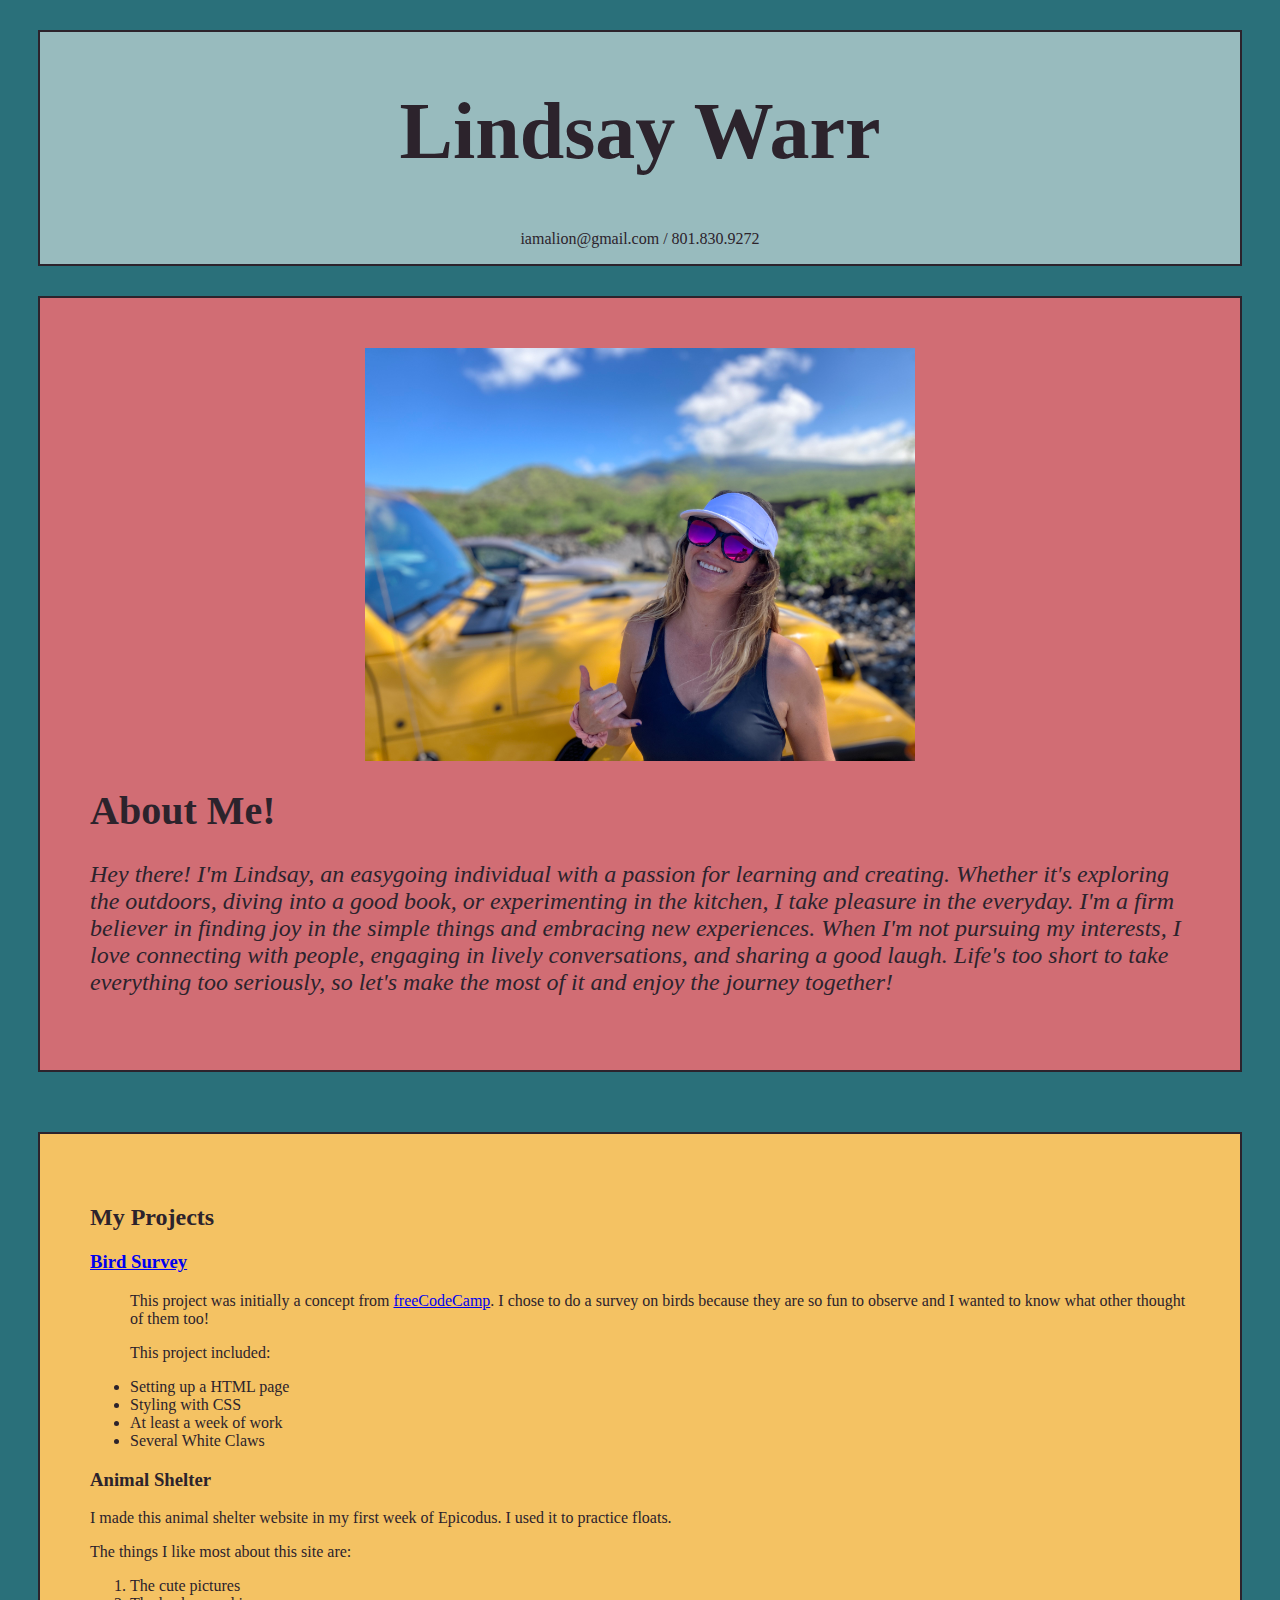
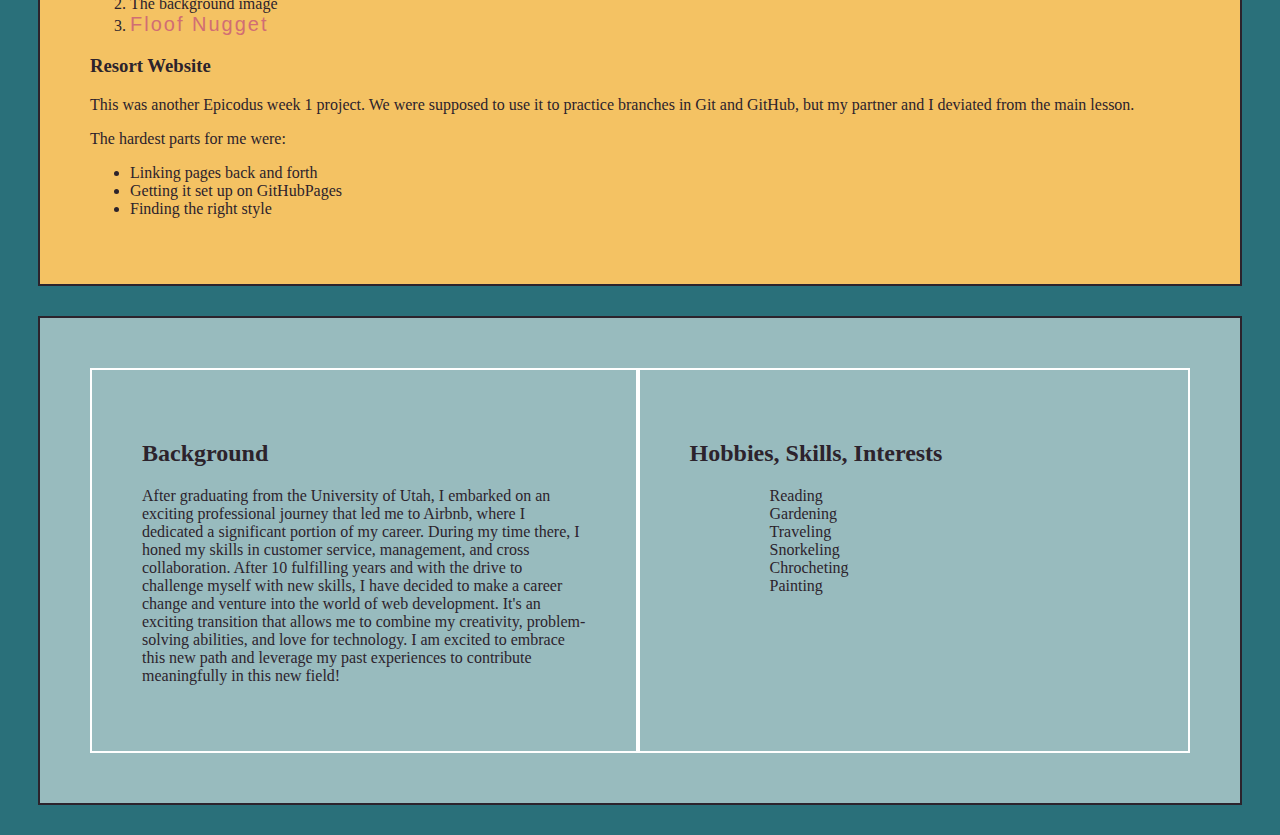
==== index.html @ 1bdfd8fa "Add styling" ====
<!DOCTYPE html>
<html lang="en">
<head>
    <meta charset="UTF-8">
    <link href="css/styles.css" rel="stylesheet" type="text/css">
    <title>Lindsay Warr Portfolio</title>
</head>
<body>
    <div id="header">
        <h1>Lindsay Warr</h1>
        <p>iamalion@gmail.com / 801.830.9272</p>
    </div>
    <div class="aboutme">
        <div class="image">
            <img src="lindsay.jpg" alt="a picture of lindsay standing in front of a yellow jeep" class="center">
        </div>
        <h1>About Me!</h1>
        <p>Hey there! I'm Lindsay, an easygoing individual with a passion for learning and creating. 
            Whether it's exploring the outdoors, diving into a good book, or experimenting in the kitchen, I take pleasure in the everyday. I'm a firm believer in finding joy in the simple things and embracing new experiences. 
            When I'm not pursuing my interests, I love connecting with people, engaging in lively conversations, and sharing a good laugh. Life's too short to take everything too seriously, so let's make the most of it and enjoy the journey together!</p>
    </div>
    <div class="projects">
        <h2>My Projects</h2>
        <div>
            <h3><a href="https://iamalion.github.io/bird-survey/">Bird Survey</a></h3>
            
            <ul class="ul">
                <p class="stuff">This project was initially a concept from <a href=http://www.freeCodeCamp.org>freeCodeCamp</a>. I chose to do a survey on birds because they are so fun to observe and I wanted to know what other thought of them too!</p> <p>This project included:</p>
                <li>Setting up a HTML page</li>
                <li>Styling with CSS</li>
                <li>At least a week of work</li>
                <li>Several White Claws</li>
            
            </ul>
            </div>
        <div>
            <h3><a href="https://iamalion.github.io/animal-shelter/"></a>Animal Shelter</h3>
            <p class="stuff">I made this animal shelter website in my first week of Epicodus. I used it to practice floats.</p>
            <p>The things I like most about this site are:</p>
            <ol class="ol">
                <li>The cute pictures</li>
                <li>The background image</li>
                <li><span class="fancy">Floof Nugget</span></li>
            </ol>
            
        </div>
        <div>
            <h3><a href="https://iamalion.github.io/resort-website/"></a>Resort Website</h3>
            <p class="stuff">This was another Epicodus week 1 project. We were supposed to use it to practice branches in Git and GitHub, but my partner and I deviated from the main lesson.</p>
            <p>The hardest parts for me were:</p>
            <ul class="ul">
                <li>Linking pages back and forth</li>
                <li>Getting it set up on GitHubPages</li>
                <li>Finding the right style</li>
            </ul>        
        </div>
    </div>
    <div class="extra">
        <div class="bottom">
            <h2>Background</h2>
            <p>After graduating from the University of Utah, I embarked on an exciting professional journey that led me to Airbnb, where I dedicated a significant portion of my career. 
                During my time there, I honed my skills in customer service, management, and cross collaboration. After 10 fulfilling years and with the drive to challenge myself with new skills, 
                I have decided to make a career change and venture into the world of web development. It's an exciting transition that allows me to combine my creativity, problem-solving abilities, and love for technology. 
                I am excited to embrace this new path and leverage my past experiences to contribute meaningfully in this new field!</p>
        </div>
        <div class=bottom>
            <h2>Hobbies, Skills, Interests</h2>
            <ul class="ul">
                <ul>Reading</ul>
                <ul>Gardening</ul>
                <ul>Traveling</ul>
                <ul>Snorkeling</ul>
                <ul>Chrocheting</ul>
                <ul>Painting</ul>
            </ul>
        </div>

    </div>
    
</body>
</html>
---- css/styles.css ----
body {
    background-color: #2A707A;
    font-size: 100%;
    color: #2C232C;
    font-family: Cambria, Cochin, Georgia, Times, 'Times New Roman', serif
}
#header {
    border: 2px solid #2C232C;
    margin: 30px;
    background-color: #98BBBE;
}

#header h1 {
    text-align: center;
    font-size: 5em;
    
}
#header p {
    text-align: center;
}

.aboutme {
    border: 2px solid #2C232C;
    background-color: #D16D74;
    padding: 50px;
    margin: 30px;
}

img {
    width: 20%;
}
.center {
    display: block;
    margin-left: auto;
    margin-right: auto;
    width: 50%;
}

.aboutme h1 {
    font-size: 2.5em;
}
.aboutme p {
    font-style: italic;
    font-size: 1.5em;

}
.projects, .column {
    float: left;
}

.projects {
    border: 2px solid #2C232C;
    padding: 50px;
    background-color: #F4C263;
    margin: 30px;

}

.extra {
    border: 2px solid #2C232C;
    margin: 30px;
    display: table;
    padding: 50px;
    background-color: #98BBBE;
}
.bottom {
    border: 2px solid white;
    width: 500px;
    margin: 30px;
    display: table-cell;
    padding: 50px;
}

.fancy {
    color: #D16D74;
    font-family: Impact, Haettenschweiler, 'Arial Narrow Bold', sans-serif;
    font-size: 20px;
    letter-spacing: 2px;;
}

.ul {
    
}
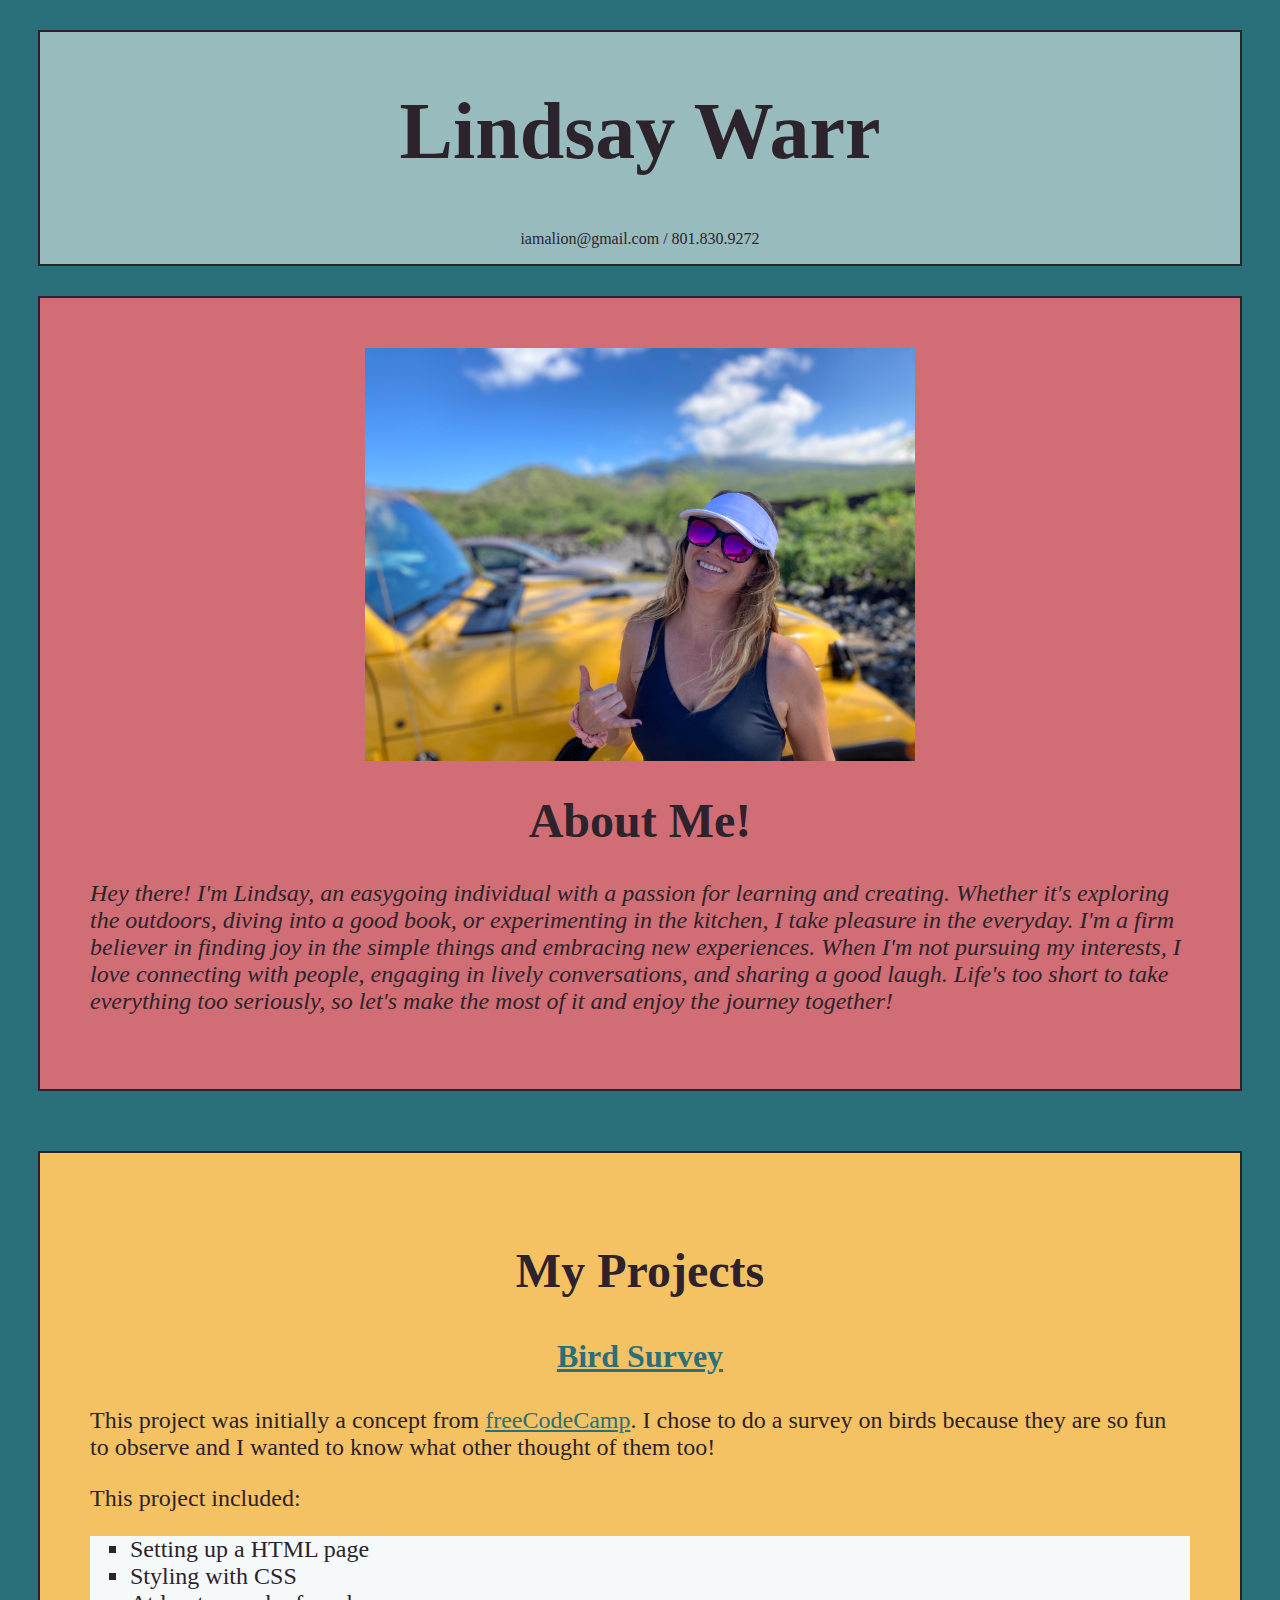
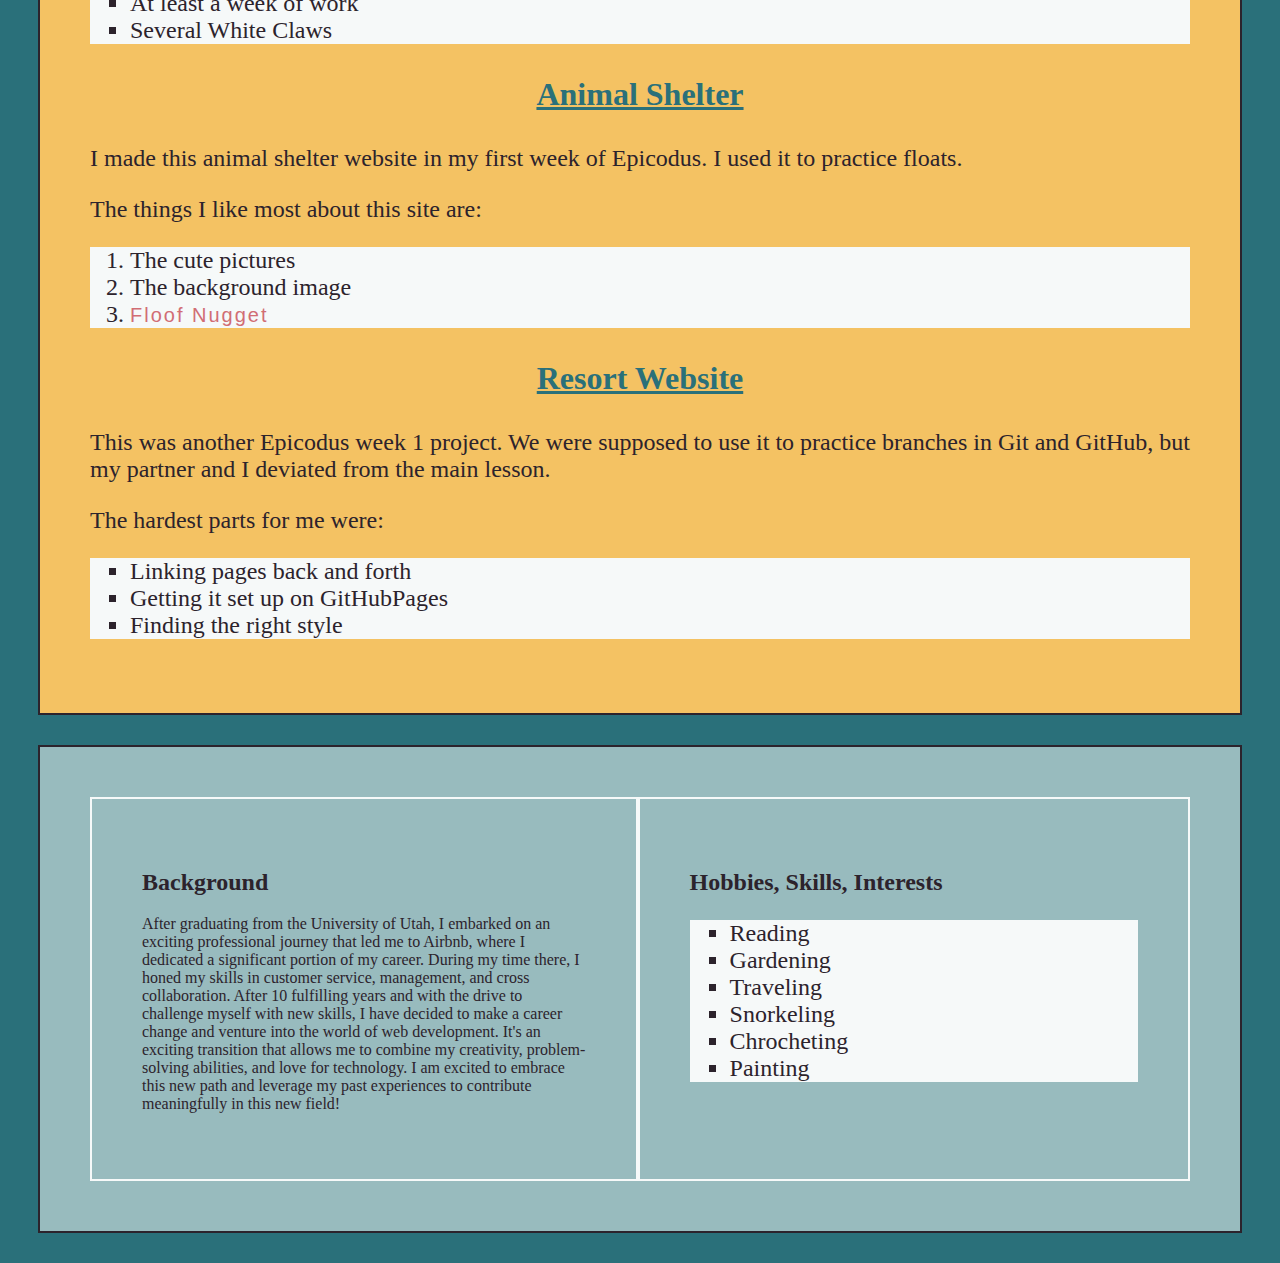
==== commit 40951080: "Fixed bugs, final styling, update README" ====
--- a/index.html
+++ b/index.html
@@ -23,18 +23,16 @@
         <h2>My Projects</h2>
         <div>
             <h3><a href="https://iamalion.github.io/bird-survey/">Bird Survey</a></h3>
-            
+            <p class="stuff">This project was initially a concept from <a href=http://www.freeCodeCamp.org>freeCodeCamp</a>. I chose to do a survey on birds because they are so fun to observe and I wanted to know what other thought of them too!</p> <p>This project included:</p>
             <ul class="ul">
-                <p class="stuff">This project was initially a concept from <a href=http://www.freeCodeCamp.org>freeCodeCamp</a>. I chose to do a survey on birds because they are so fun to observe and I wanted to know what other thought of them too!</p> <p>This project included:</p>
                 <li>Setting up a HTML page</li>
                 <li>Styling with CSS</li>
                 <li>At least a week of work</li>
                 <li>Several White Claws</li>
-            
             </ul>
             </div>
         <div>
-            <h3><a href="https://iamalion.github.io/animal-shelter/"></a>Animal Shelter</h3>
+            <h3><a href="https://iamalion.github.io/animal-shelter/">Animal Shelter</a></h3>
             <p class="stuff">I made this animal shelter website in my first week of Epicodus. I used it to practice floats.</p>
             <p>The things I like most about this site are:</p>
             <ol class="ol">
@@ -45,7 +43,7 @@
             
         </div>
         <div>
-            <h3><a href="https://iamalion.github.io/resort-website/"></a>Resort Website</h3>
+            <h3><a href="https://iamalion.github.io/resort-website/">Resort Website</a></h3>
             <p class="stuff">This was another Epicodus week 1 project. We were supposed to use it to practice branches in Git and GitHub, but my partner and I deviated from the main lesson.</p>
             <p>The hardest parts for me were:</p>
             <ul class="ul">
@@ -66,12 +64,12 @@
         <div class=bottom>
             <h2>Hobbies, Skills, Interests</h2>
             <ul class="ul">
-                <ul>Reading</ul>
-                <ul>Gardening</ul>
-                <ul>Traveling</ul>
-                <ul>Snorkeling</ul>
-                <ul>Chrocheting</ul>
-                <ul>Painting</ul>
+                <li>Reading</li>
+                <li>Gardening</li>
+                <li>Traveling</li>
+                <li>Snorkeling</li>
+                <li>Chrocheting</li>
+                <li>Painting</li>
             </ul>
         </div>
 
--- a/css/styles.css
+++ b/css/styles.css
@@ -37,7 +37,8 @@
 }
 
 .aboutme h1 {
-    font-size: 2.5em;
+    font-size: 3em;
+    text-align: center;
 }
 .aboutme p {
     font-style: italic;
@@ -55,7 +56,29 @@
     margin: 30px;
 
 }
+.projects h2 {
+    text-align: center;
+    font-size: 3em;
+}
 
+.projects p {
+    font-size: 1.5em;
+}
+.projects h3 {
+    text-align: center;
+    font-size: 2em;
+}
+
+a {
+    color:#2A707A;
+
+}
+a:hover {
+    color:#D16D74;
+}
+a:visited {
+    color:#98BBBE;
+}
 .extra {
     border: 2px solid #2C232C;
     margin: 30px;
@@ -64,7 +87,7 @@
     background-color: #98BBBE;
 }
 .bottom {
-    border: 2px solid white;
+    border: 2px solid #F6F9F9;
     width: 500px;
     margin: 30px;
     display: table-cell;
@@ -79,7 +102,13 @@
 }
 
 .ul {
-    
+    list-style-type:square;
+    font-size: 1.5em;
+    background-color: #F6F9F9;
+}
+.ol {
+    font-size: 1.5em;
+    background-color: #F6F9F9;
 }
 
 
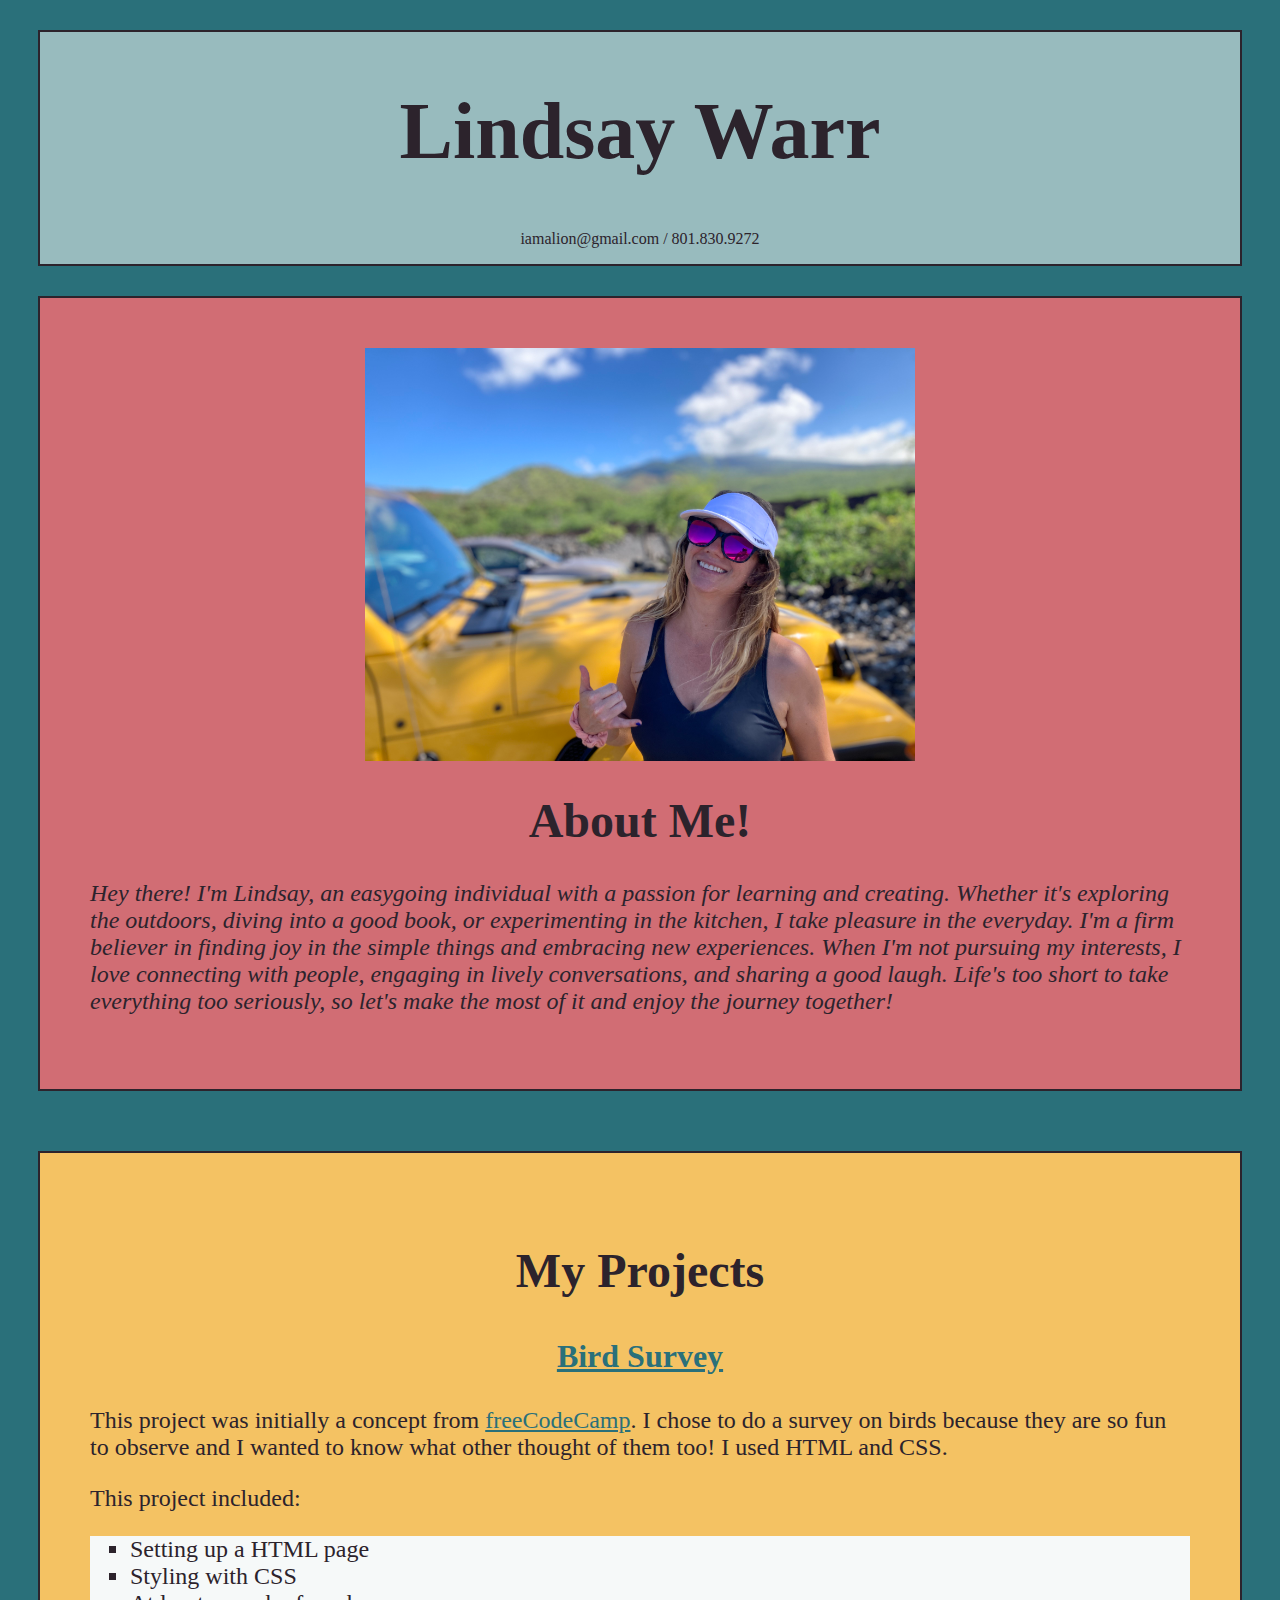
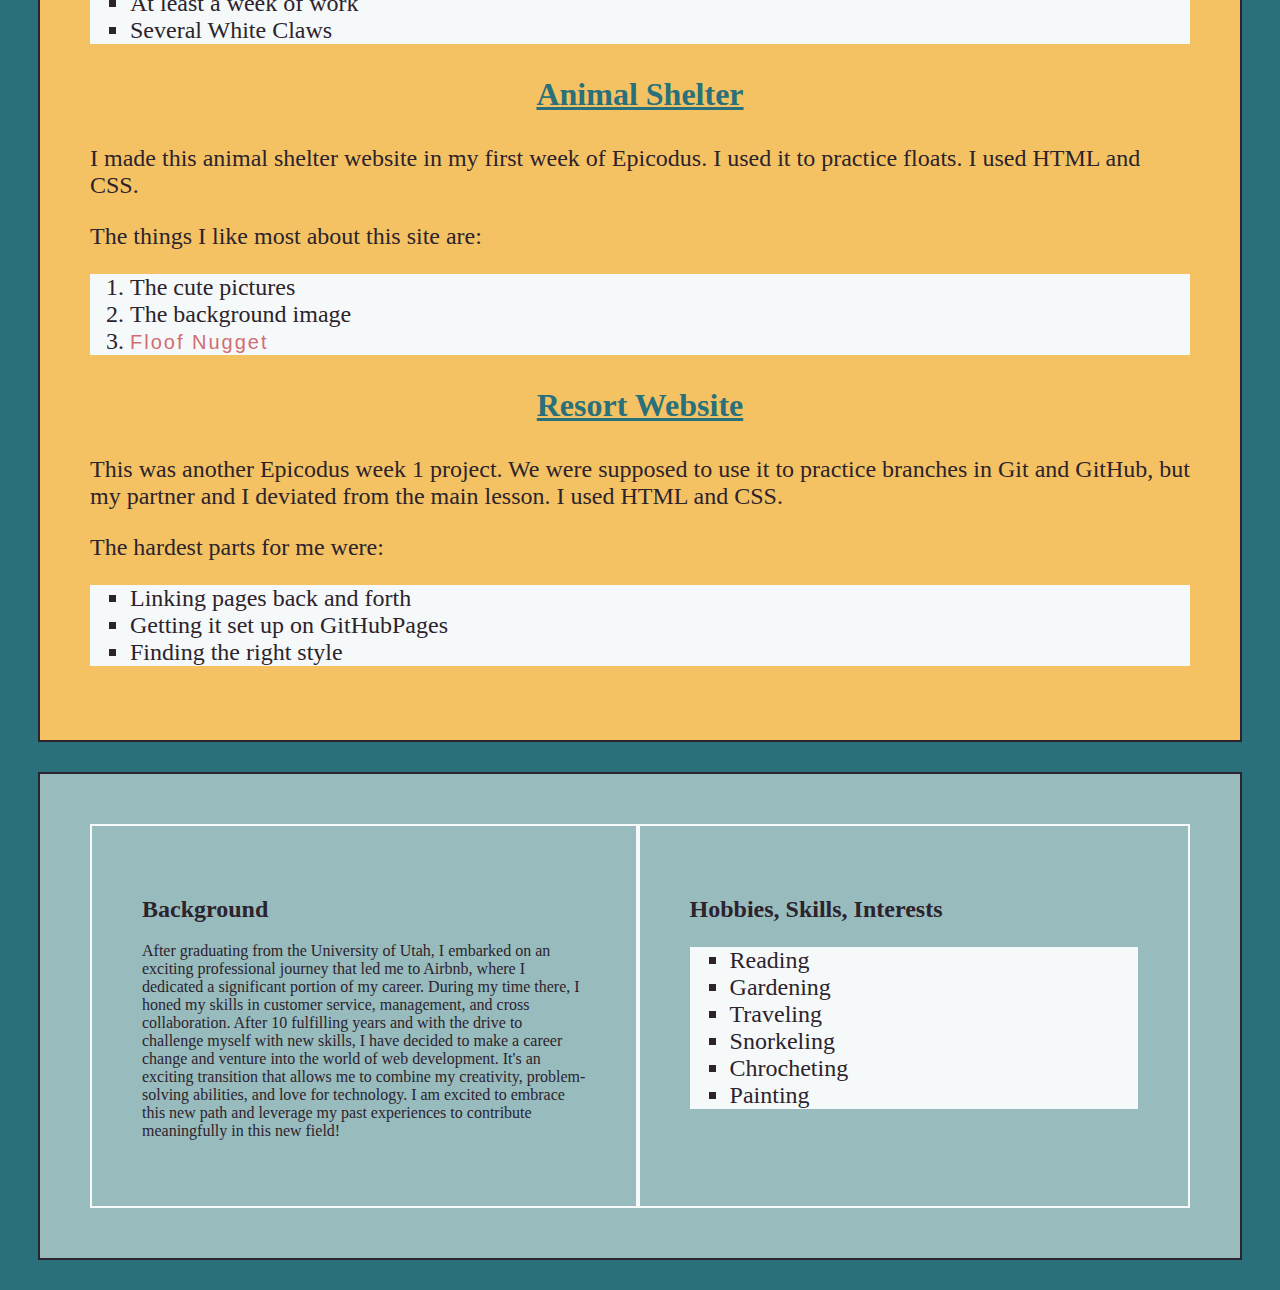
==== commit 8d22b85b: "Add final requirements" ====
--- a/index.html
+++ b/index.html
@@ -23,7 +23,7 @@
         <h2>My Projects</h2>
         <div>
             <h3><a href="https://iamalion.github.io/bird-survey/">Bird Survey</a></h3>
-            <p class="stuff">This project was initially a concept from <a href=http://www.freeCodeCamp.org>freeCodeCamp</a>. I chose to do a survey on birds because they are so fun to observe and I wanted to know what other thought of them too!</p> <p>This project included:</p>
+            <p class="stuff">This project was initially a concept from <a href=http://www.freeCodeCamp.org>freeCodeCamp</a>. I chose to do a survey on birds because they are so fun to observe and I wanted to know what other thought of them too! I used HTML and CSS.</p> <p>This project included:</p>
             <ul class="ul">
                 <li>Setting up a HTML page</li>
                 <li>Styling with CSS</li>
@@ -33,7 +33,7 @@
             </div>
         <div>
             <h3><a href="https://iamalion.github.io/animal-shelter/">Animal Shelter</a></h3>
-            <p class="stuff">I made this animal shelter website in my first week of Epicodus. I used it to practice floats.</p>
+            <p class="stuff">I made this animal shelter website in my first week of Epicodus. I used it to practice floats. I used HTML and CSS.</p>
             <p>The things I like most about this site are:</p>
             <ol class="ol">
                 <li>The cute pictures</li>
@@ -44,7 +44,7 @@
         </div>
         <div>
             <h3><a href="https://iamalion.github.io/resort-website/">Resort Website</a></h3>
-            <p class="stuff">This was another Epicodus week 1 project. We were supposed to use it to practice branches in Git and GitHub, but my partner and I deviated from the main lesson.</p>
+            <p class="stuff">This was another Epicodus week 1 project. We were supposed to use it to practice branches in Git and GitHub, but my partner and I deviated from the main lesson. I used HTML and CSS.</p>
             <p>The hardest parts for me were:</p>
             <ul class="ul">
                 <li>Linking pages back and forth</li>
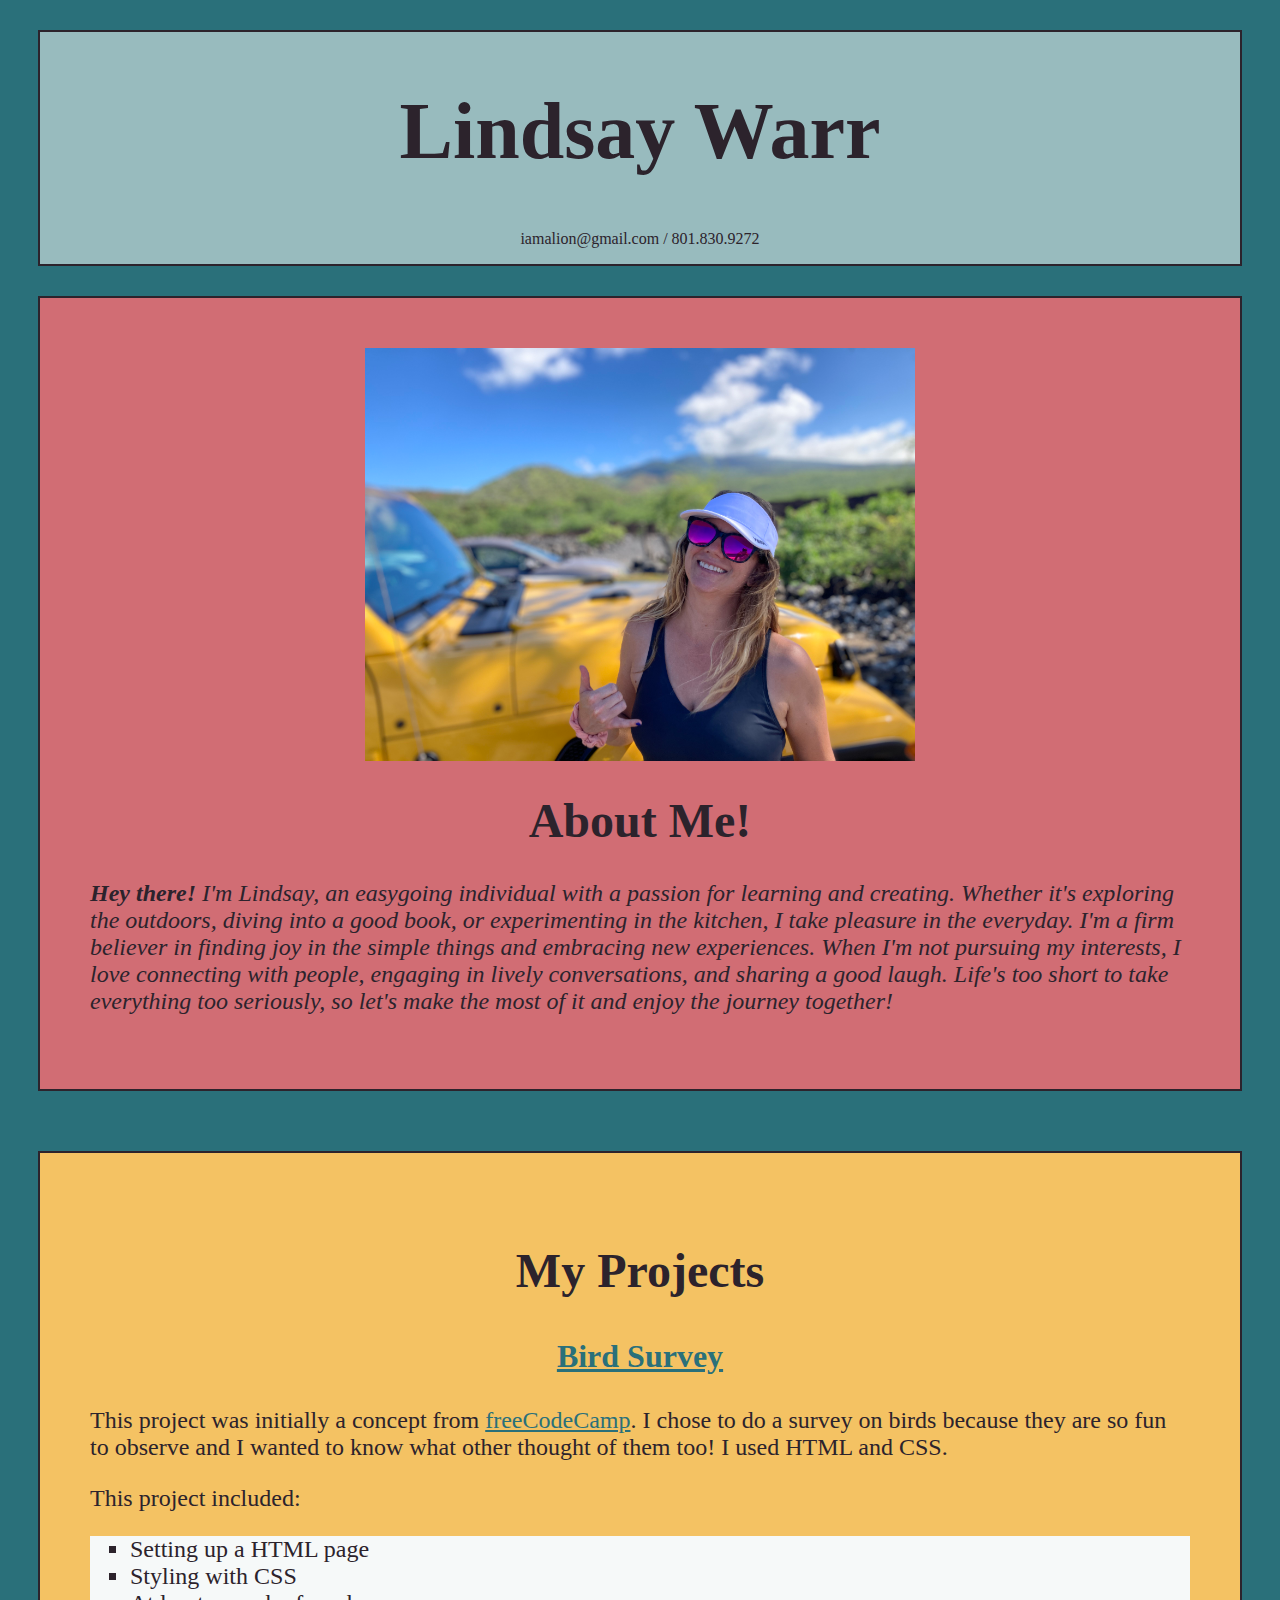
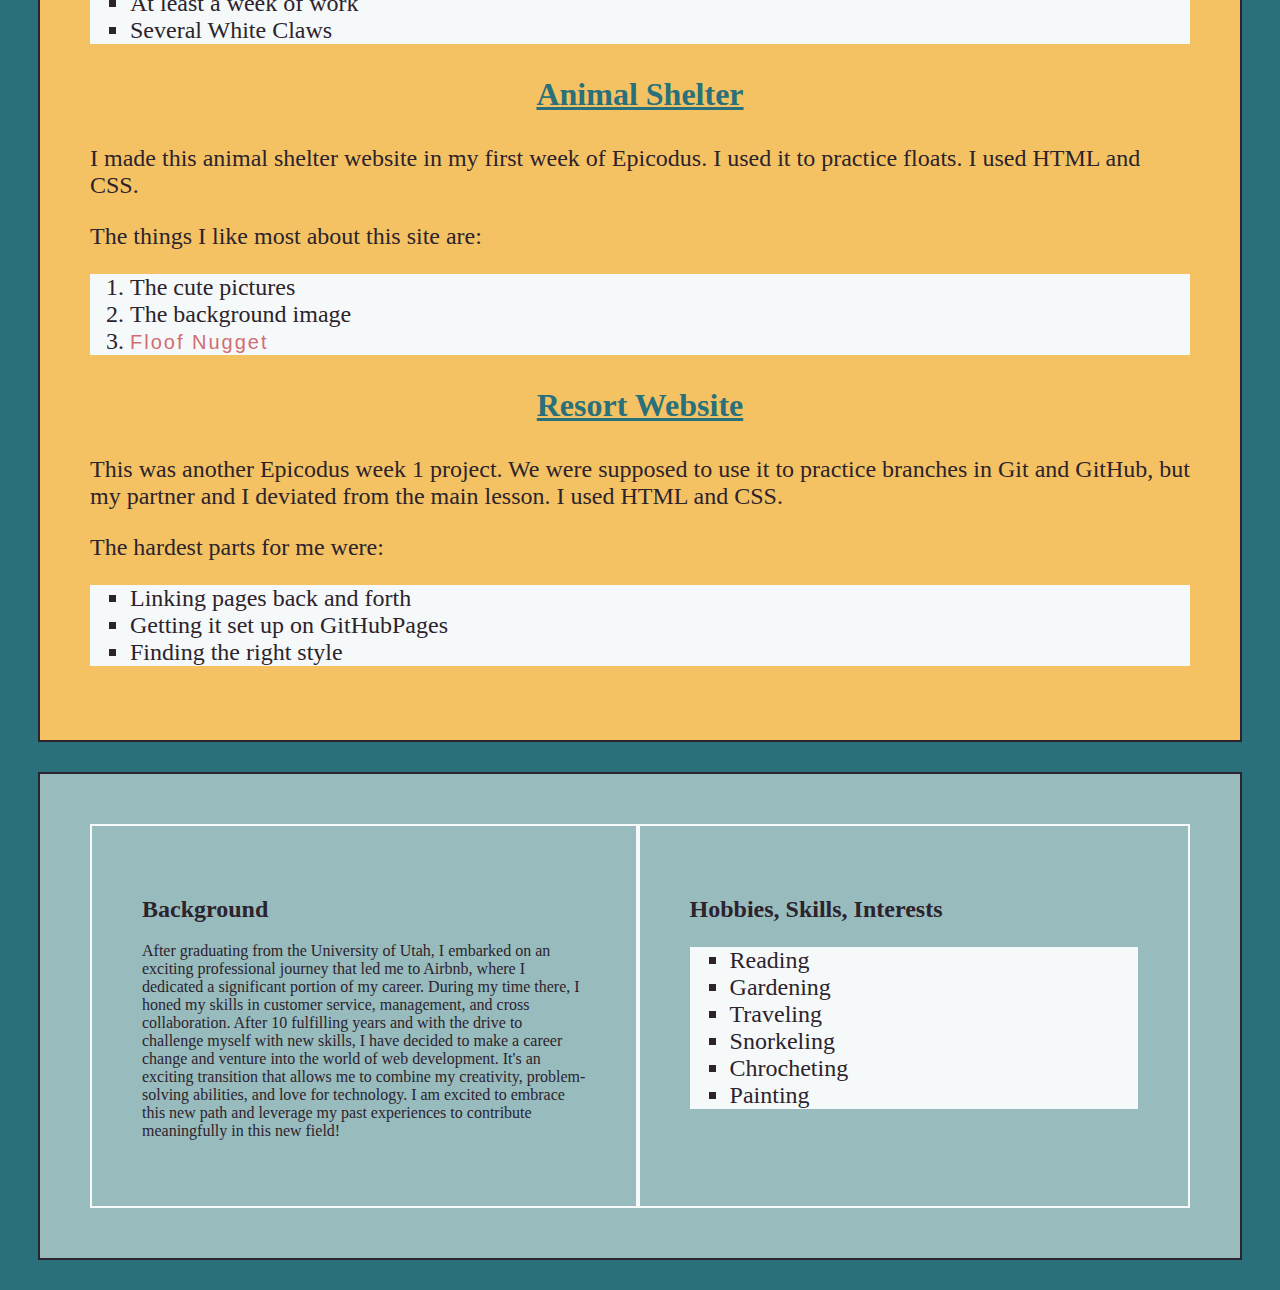
==== commit 6ff6b478: "Add strong emphasis" ====
--- a/index.html
+++ b/index.html
@@ -15,7 +15,7 @@
             <img src="lindsay.jpg" alt="a picture of lindsay standing in front of a yellow jeep" class="center">
         </div>
         <h1>About Me!</h1>
-        <p>Hey there! I'm Lindsay, an easygoing individual with a passion for learning and creating. 
+        <p><strong>Hey there!</strong> I'm Lindsay, an easygoing individual with a passion for learning and creating. 
             Whether it's exploring the outdoors, diving into a good book, or experimenting in the kitchen, I take pleasure in the everyday. I'm a firm believer in finding joy in the simple things and embracing new experiences. 
             When I'm not pursuing my interests, I love connecting with people, engaging in lively conversations, and sharing a good laugh. Life's too short to take everything too seriously, so let's make the most of it and enjoy the journey together!</p>
     </div>
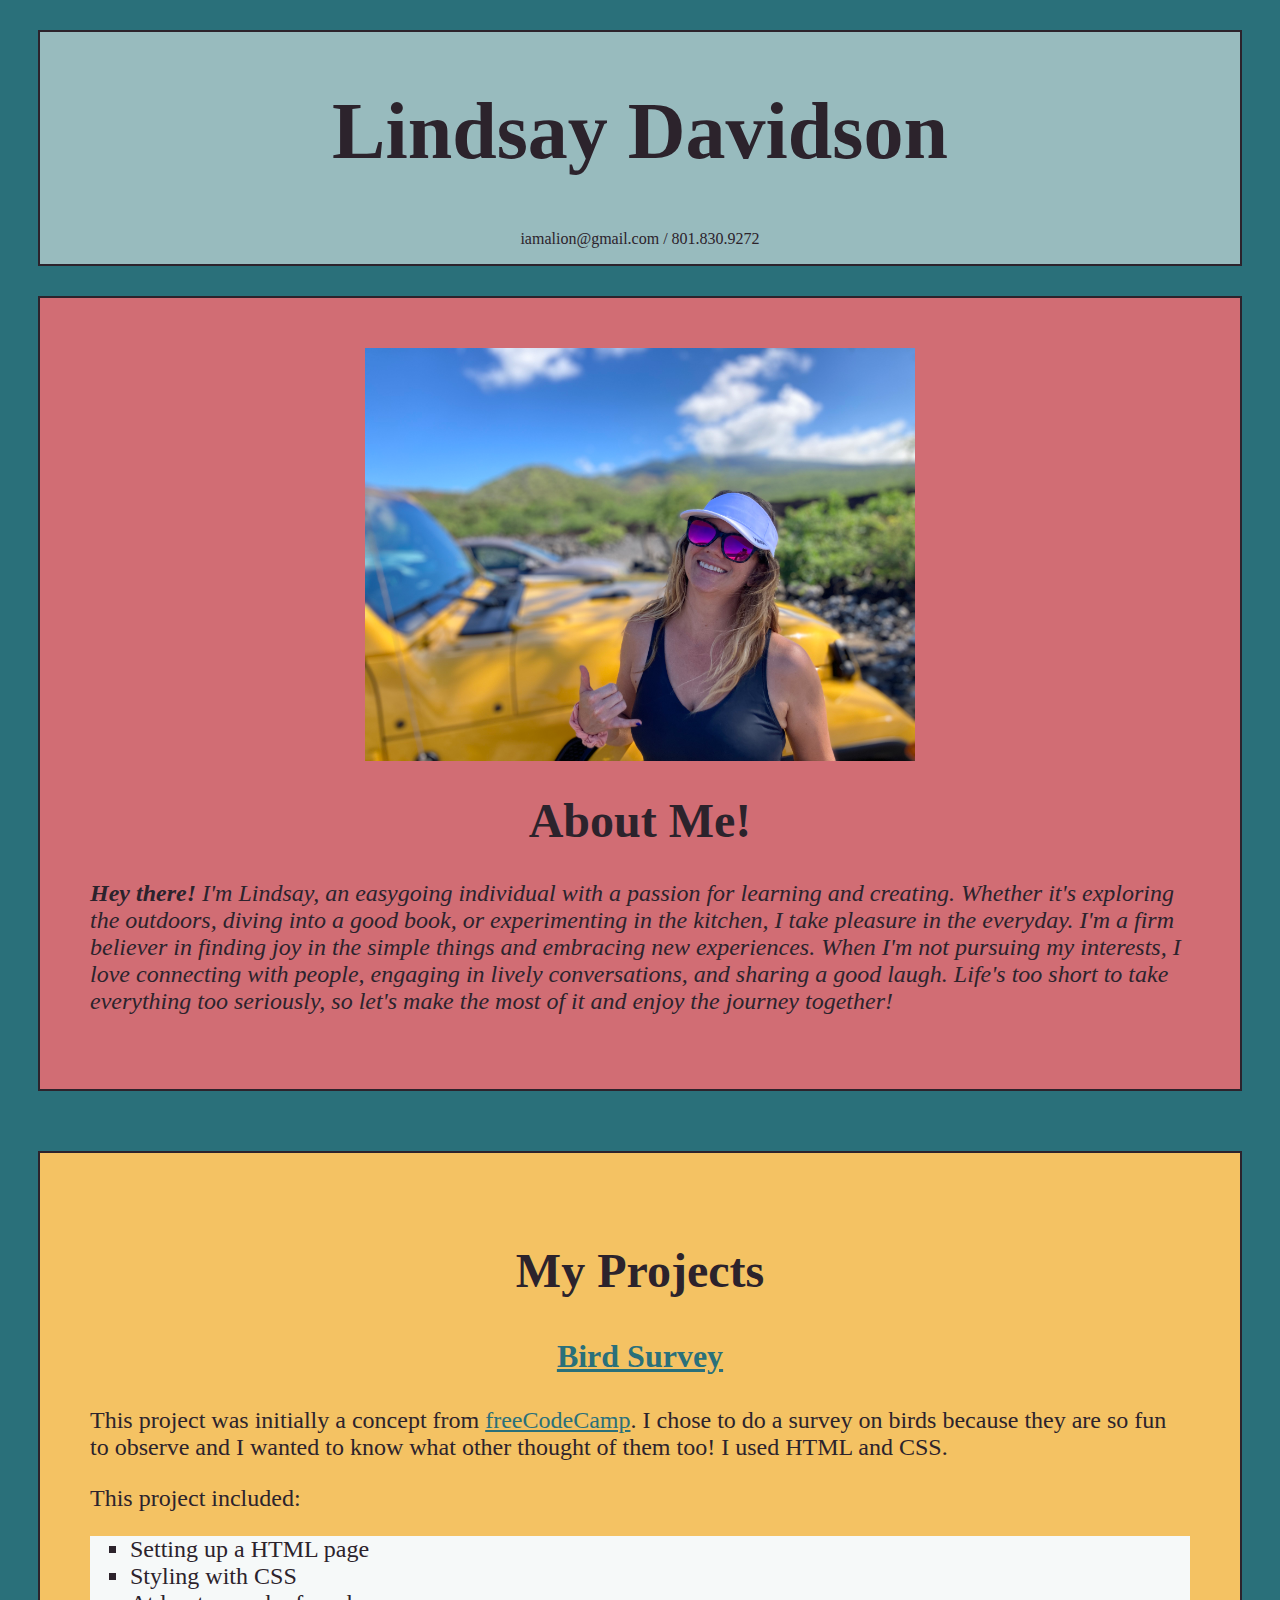
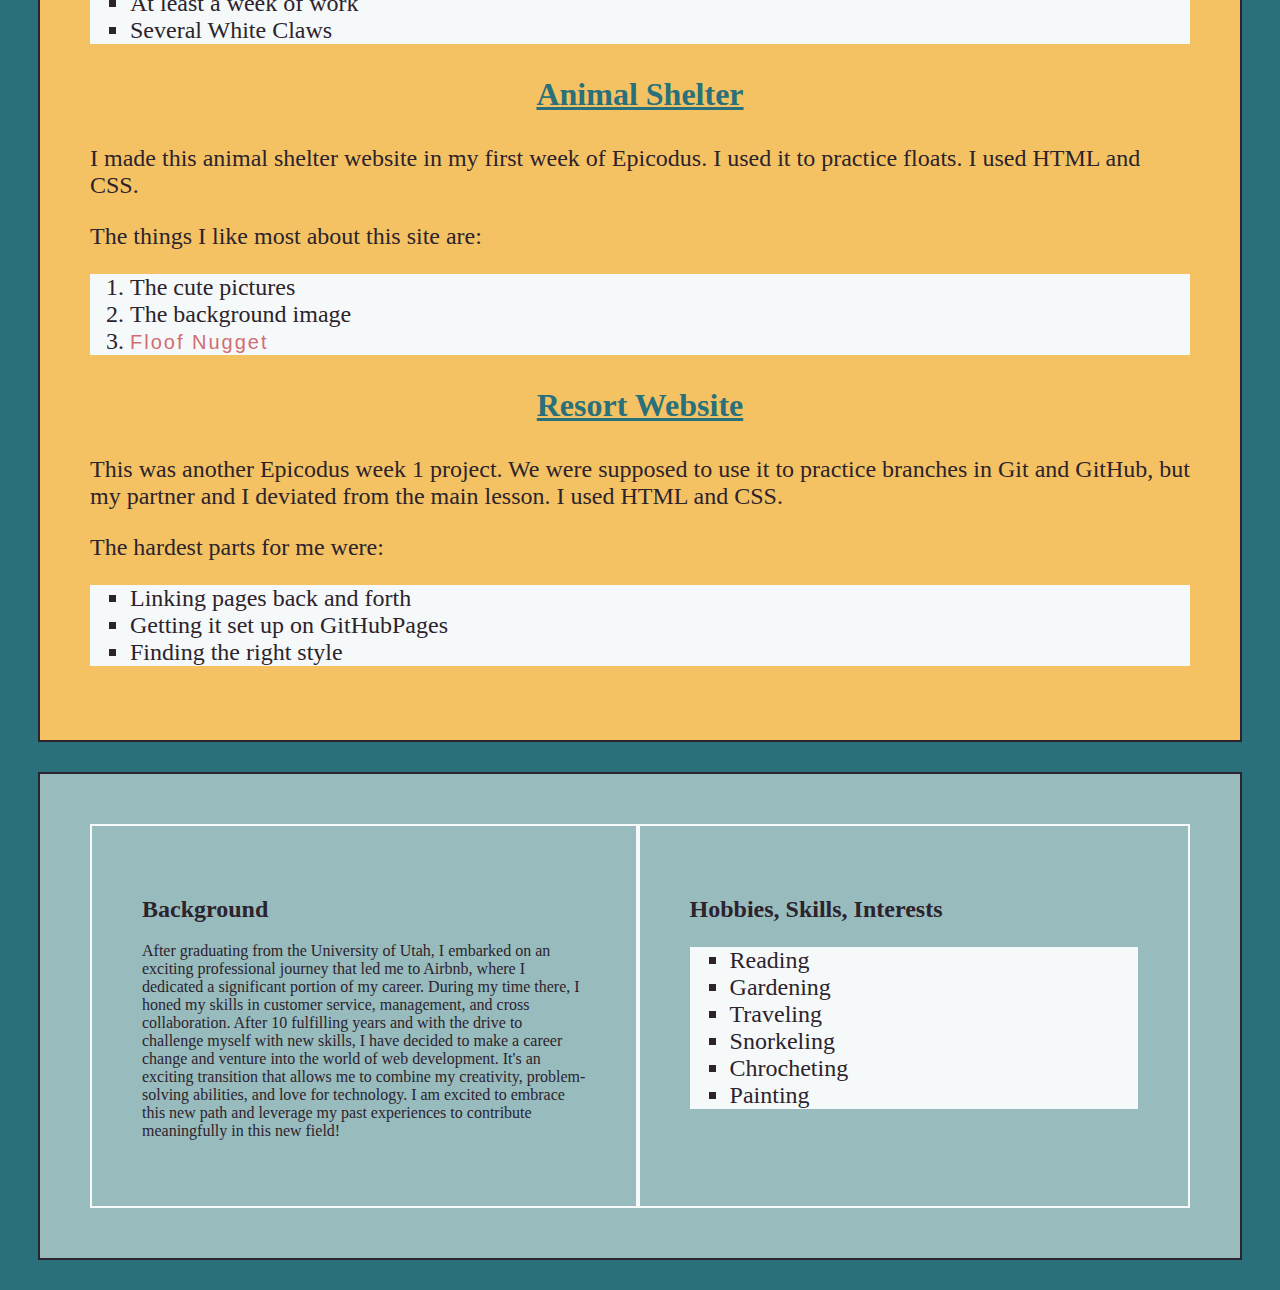
==== commit faead225: "Change name" ====
--- a/index.html
+++ b/index.html
@@ -3,16 +3,16 @@
 <head>
     <meta charset="UTF-8">
     <link href="css/styles.css" rel="stylesheet" type="text/css">
-    <title>Lindsay Warr Portfolio</title>
+    <title>Lindsay Davidson Portfolio</title>
 </head>
 <body>
     <div id="header">
-        <h1>Lindsay Warr</h1>
+        <h1>Lindsay Davidson</h1>
         <p>iamalion@gmail.com / 801.830.9272</p>
     </div>
     <div class="aboutme">
         <div class="image">
-            <img src="lindsay.jpg" alt="a picture of lindsay standing in front of a yellow jeep" class="center">
+            <img src="images/lindsay.jpg" alt="a picture of lindsay standing in front of a yellow jeep" class="center">
         </div>
         <h1>About Me!</h1>
         <p><strong>Hey there!</strong> I'm Lindsay, an easygoing individual with a passion for learning and creating. 
@@ -43,7 +43,7 @@
             
         </div>
         <div>
-            <h3><a href="https://iamalion.github.io/resort-website/">Resort Website</a></h3>
+            <h3><a href="https://iamalion.github.io/coconut-grove/">Resort Website</a></h3>
             <p class="stuff">This was another Epicodus week 1 project. We were supposed to use it to practice branches in Git and GitHub, but my partner and I deviated from the main lesson. I used HTML and CSS.</p>
             <p>The hardest parts for me were:</p>
             <ul class="ul">
@@ -72,8 +72,6 @@
                 <li>Painting</li>
             </ul>
         </div>
-
-    </div>
-    
+    </div> 
 </body>
 </html>